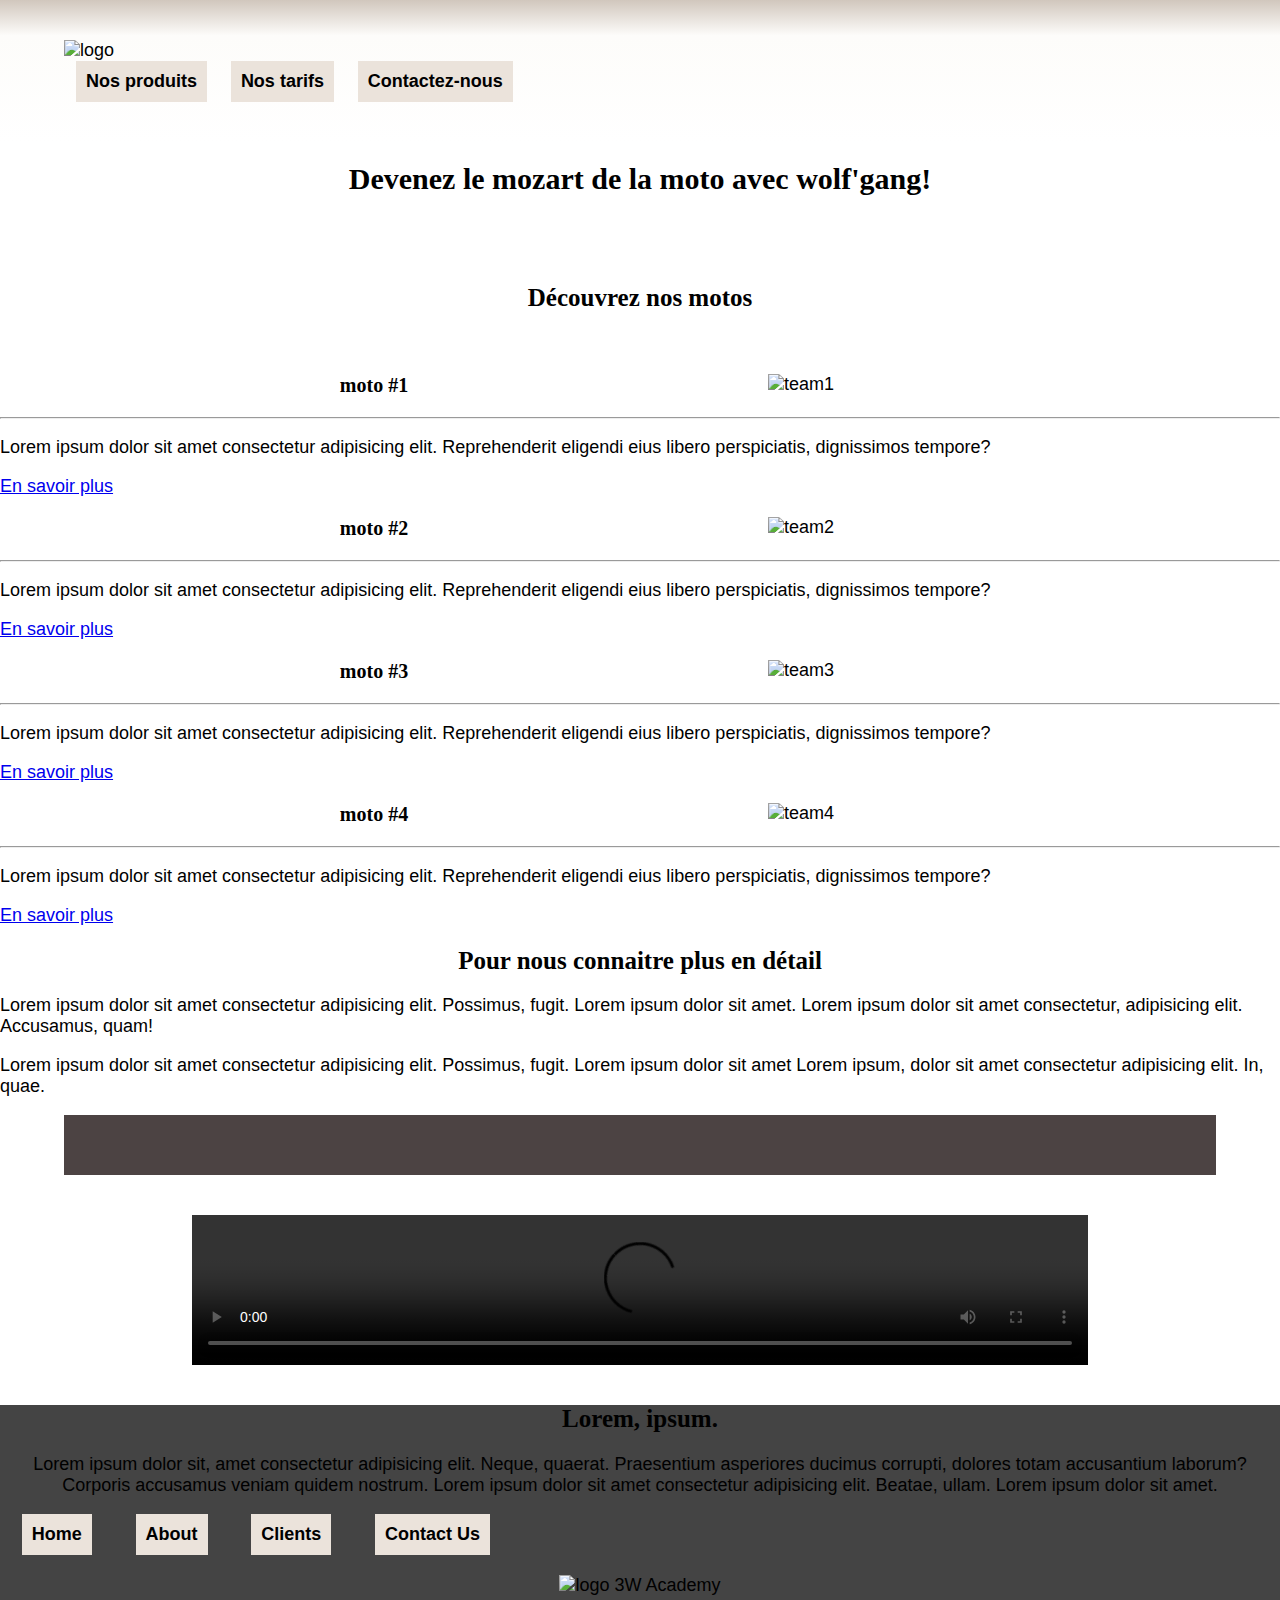
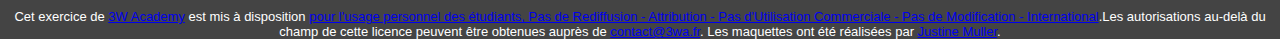
==== index.html @ e085c5de "Add files via upload" ====
<!DOCTYPE html>
<html lang="en">
<head>
    <meta charset="UTF-8">
    <meta name="viewport" content="width=device-width, initial-scale=1.0">
    <title>Wolf Gang</title>
    <script src="https://kit.fontawesome.com/9a299dc914.js" crossorigin="anonymous"></script>
    <link href="https://fonts.googleapis.com/css2?family=PT+Sans+Narrow&display=swap" rel="stylesheet">
    <!-------------------------Css------------------------->
    <link rel="stylesheet" href="css/flexslider.css" type="text/css">
    <link rel="stylesheet" href="css/style.css">
    <!-------------------------JS------------------------->
<script src="https://ajax.googleapis.com/ajax/libs/jquery/1.6.2/jquery.min.js"></script>
<script src="js/jquery.flexslider.js"></script>
<script type="text/javascript" charset="utf-8">
    $(window).load(function() {
      $('.flexslider').flexslider();
    });
  </script>

</head>
<body>
    <header>
       <div class="container">
        <img src="img/logo.svg" alt="logo">
        <nav>
         <a href="#">Nos produits</a>
         <a href="#">Nos tarifs</a>
         <a href="#">Contactez-nous</a>   
        </nav>
       </div>
    </header>
    <main>
        <section>
            <h1>Devenez le mozart de la moto avec wolf'<span>gang</span>!</h1>
            <div class="flexslider">
                <ul class="slides">
                  <li>
                    <img src="img/slider/1.jpg" />
                  </li>
                  <li>
                    <img src="img/slider/2.jpg" />
                  </li>
                  <li>
                    <img src="img/slider/3.jpg" />
                  </li>
                </ul>
              </div>
        </section>
        <section id="sec2">
            <h2>Découvrez <span>nos motos</span></h2>
                <br>
            <article class="moto1"> 
                <img src="img/team/1.jpg" alt="team1">
                <h3>moto #1</h3>
                <hr>
                <p>Lorem ipsum dolor sit amet consectetur adipisicing elit. Reprehenderit eligendi eius libero perspiciatis, dignissimos tempore?</p>
                <a href="#">En savoir plus</a>
            </article><!--
            --><article class="moto1">
                <img src="img/team/2.jpg" alt="team2">
                <h3>moto #2</h3>
                <hr>
                <p>Lorem ipsum dolor sit amet consectetur adipisicing elit. Reprehenderit eligendi eius libero perspiciatis, dignissimos tempore?</p>
                <a href="#">En savoir plus</a>
            </article><!--
            --><article class="moto1">
                <img src="img/team/3.jpg" alt="team3">
                <h3>moto #3</h3>
                <hr>
                <p>Lorem ipsum dolor sit amet consectetur adipisicing elit. Reprehenderit eligendi eius libero perspiciatis, dignissimos tempore?</p>
                <a href="#">En savoir plus</a>
            </article><!--
            --><article id="moto4">
                <img src="img/team/4.jpg" alt="team4">
                <h3>moto #4</h3>
                <hr>
                <p>Lorem ipsum dolor sit amet consectetur adipisicing elit. Reprehenderit eligendi eius libero perspiciatis, dignissimos tempore?</p>
                <a href="#">En savoir plus</a>
            </article>
        </section>
        <section id="sec3">
            <h2>Pour nous connaitre <span>plus en détail</span></h2>
            <article>
                <p>Lorem ipsum dolor sit amet consectetur adipisicing elit. Possimus, fugit. Lorem ipsum dolor sit amet. Lorem ipsum dolor sit amet consectetur, adipisicing elit. Accusamus, quam! </p>
                <p>Lorem ipsum dolor sit amet consectetur adipisicing elit. Possimus, fugit. Lorem ipsum dolor sit amet Lorem ipsum, dolor sit amet consectetur adipisicing elit. In, quae.</p>
                <a href="#"><i class="fab fa-facebook-square"></i></a>
                <a href="#"><i class="fab fa-twitter-square"></i></a>
                <a href="#"><i class="fab fa-linkedin"></i></a>
            </article><!--
            --><article>
                <video controls>

                    <source src="video/video.webm"
                            type="video/webm">
                </video>
            </article>

        </section>
    </main>
    <footer>
        <h2>Lorem, ipsum.</h2>
        <p>Lorem ipsum dolor sit, amet consectetur adipisicing elit. Neque, quaerat. Praesentium asperiores ducimus corrupti, dolores totam accusantium laborum? Corporis accusamus veniam quidem nostrum. Lorem ipsum dolor sit amet consectetur adipisicing elit. Beatae, ullam. Lorem ipsum dolor sit amet.
        </p>
        <nav>
            <a href="#">Home</a>
            <a href="#">About</a>
            <a href="#">Clients</a>
            <a href="#">Contact Us</a>
        </nav>
        <img id="logo3wa" src="https://3wa.fr/wp-content/themes/3wa2015/img/logos/big.png" alt="logo 3W Academy">
        <p id="pf">Cet exercice de <a href="#">3W Academy</a> est mis à disposition <a href="#">pour l'usage personnel des étudiants, Pas de Rediffusion - Attribution - Pas d'Utilisation Commerciale - Pas de Modification - International</a>.Les autorisations au-delà du champ de cette licence peuvent être obtenues auprès de <a href="#">contact@3wa.fr</a>. Les maquettes ont été réalisées par <a href="#">Justine Muller</a>.</p>
    </footer>
    
</body>
</html>
---- css/style.css ----
html{
    font-size: 62.5%;
}
body{
    max-width: 1400px;
    margin: auto;
    font-family: 'Athiti', sans-serif;
    font-size:1.8rem ;
}
h1, h2, h3, h4{
    font-family: 'Merienda', cursive;
    text-align: center;

}
h1{
    font-size: 3rem;
}
h2{
    font-size: 2.5rem;
}
h3{
    font-size: 2rem;
}

h4{
    font-size: 1.8rem;
    border-bottom: 1px dashed white;
    padding-bottom: 1rem;
}
.footer p{
    font-size:1.6rem ;
    text-align: center;
}



.container{
    width: 90%;
    margin: auto;
}




header{
    
    display: flex;
    justify-content: space-around; 
    padding:4rem 0;
    background: linear-gradient(to bottom, #d1c7bd 0%, rgb(253, 252, 250) 25%,rgb(255, 255, 255) 100% );
    
}
nav{
    width: 40%;
    display: flex;
    justify-content: space-around;
    align-items: center;
}
nav a{
    padding: 1rem;
    background-color: #ebe3db;
    text-decoration: none;
    color: black;
    font-weight: bold;
    display: block;
}

nav a:hover{
    background-color: #4c4343;
    color:white;
}
#divlogo{
    width: 35%;
    display: flex;
    align-items: center;
    justify-content: space-between;   
}
#divlogo a{
    text-decoration: none;
    color: black;
    text-transform: uppercase;
    font-size: 2.5rem;
}
#logo{
    width: 30%;
}
i{
    color: #9b0000;
    font-size: small;
}


#sec2 img {
    width: 40%;
    float: right;
    margin-left: 2rem;
}
#sec3 div article{
    background-color: #ebe2db;
    margin-bottom: 3rem;
    padding: 2rem 0;
}
#art2{
    margin: 0 2rem;
}
    

.figurehome img{
    display: block;
    object-fit: cover;
    max-width: 100%;
}
.figurehome{
    position: relative;
    margin: 0rem;
}
.figcaptionhome{
    display: flex;
    flex-direction: column;
    justify-content: center;
    align-items: center;
    font-size: 2rem;
    opacity: 0;
    background-color: rgba(76, 67, 67, 0.9);
    color: white;
    position: absolute;
    top: 0;
    left: 0;
    right: 0;
    bottom: 0;
}
.figurehome:hover .figcaptionhome{
    opacity: 1;
}
.figcaptionhome::after{
    border: 2px solid white;
    content: "";
    top: 1rem;
    bottom: 1rem;
    left: 1rem;
    right: 1rem;
    position: absolute;
}
#sec3 div article p{
    font-size: 1.8rem;
    padding: 0.5rem 3rem;
    border-bottom: 1px dashed grey;
     
}

#sec3 article a{
    display: block;
    width: 90%;
    text-align: center;
    margin:auto;
    color: white;
    text-decoration: none;
    background-color: #4c4343;
    padding: 1rem 0;
    transition: background-color 4s;
    
}

#sec3 article a:hover{
    background-color: #950000;
}

#sec3 div{
    display: flex;
    justify-content: space-between;
}
.footer{
    background-image: url(../images/footer-bg.jpg);
    color: white;
    display: flex;
    justify-content: space-around;
}

.footer article{
    width: 22%;
}
.footer article div i{
    color: white;
    font-size: x-large;
    margin-right: 2rem;
}
.footer article div{
    display: flex;
    justify-content: center;
}

#logo3wa{
    width: 5%;
    margin: auto;
    padding-top: 2rem;
}
footer{
    text-align: center;
    background-color: #444444;

}
#pf{
    color: white;
    font-size: small;
}

/* page About US */
video{
    width: 70%;
    display: block;
    margin: 4rem auto;
}


#secdinner{
    display: flex;
    flex-wrap: wrap;
    background-color: #ebe2db;
    padding-bottom: 3rem; 
    margin-bottom: 2rem;   
}
#secdinner article{
    width: 50%;
    text-align: center;
    }



#secdinner article:hover{
    transform: scale(1.1);
    opacity: 0.7;
    transition: 3s linear;
}


.figureabout{
    position: relative;
    margin: 4rem;
}
.figcaptionabout{
    position: absolute;
    left: 0;
    right: 0;
    bottom: -3rem;
}
.figureabout:hover .figcaptionabout{
    transform: translateY(-20rem);
    font-weight: bold;
    transition: 3s ease;
    background-color: white;
}

#secdinner article figure img{
    width: 100%;
    box-shadow: 0 0 2rem gray;
}





@media screen and (min-width:768px) and (max-width:1024px){

    #divlogo, nav{
        width: 100%;
        margin-bottom: 4rem;
    }
    nav a{
        width: 100%;
        text-align: center;
    }
    #logo{
        margin-bottom: 2rem;
    }
    header{
        flex-direction: column;
       
    }
    header div{
        flex-direction: column;   
    }
    #sec2 img{
      float: none;
      width: 100%;
      margin-left: 0rem;
    }
    

    #sec3 div{
        flex-direction: column;
    }
    #art2{
        margin: 0rem;
    }
    
}
@media screen and (max-width:767px){
    header{
        flex-direction: column;
    }
    #divlogo, nav{
        width: 100%;
        margin-bottom: 4rem;
    }
    header div{
        flex-direction: column;   
    }
    nav{
        flex-direction: column;   
    }
    nav a{
        width: 100%;
        text-align: center;
        padding: 1rem 0rem;
    }
    #sec2 img{
        float: none;
        width: 100%;
        margin-left: 0rem;
      }
  
      #sec3 div{
          flex-direction: column;
      }
      #art2{
          margin: 0rem;
      }
      .footer{
          flex-direction: column;
      }
      .footer article{
        width: 90%;
        margin: auto;
    }
    #secdinner{
        flex-direction: column;
        padding-bottom: 3rem; 
        margin-bottom: 2rem;   
    }
    #secdinner article{
        width: 100%;
        text-align: center;
        }
}
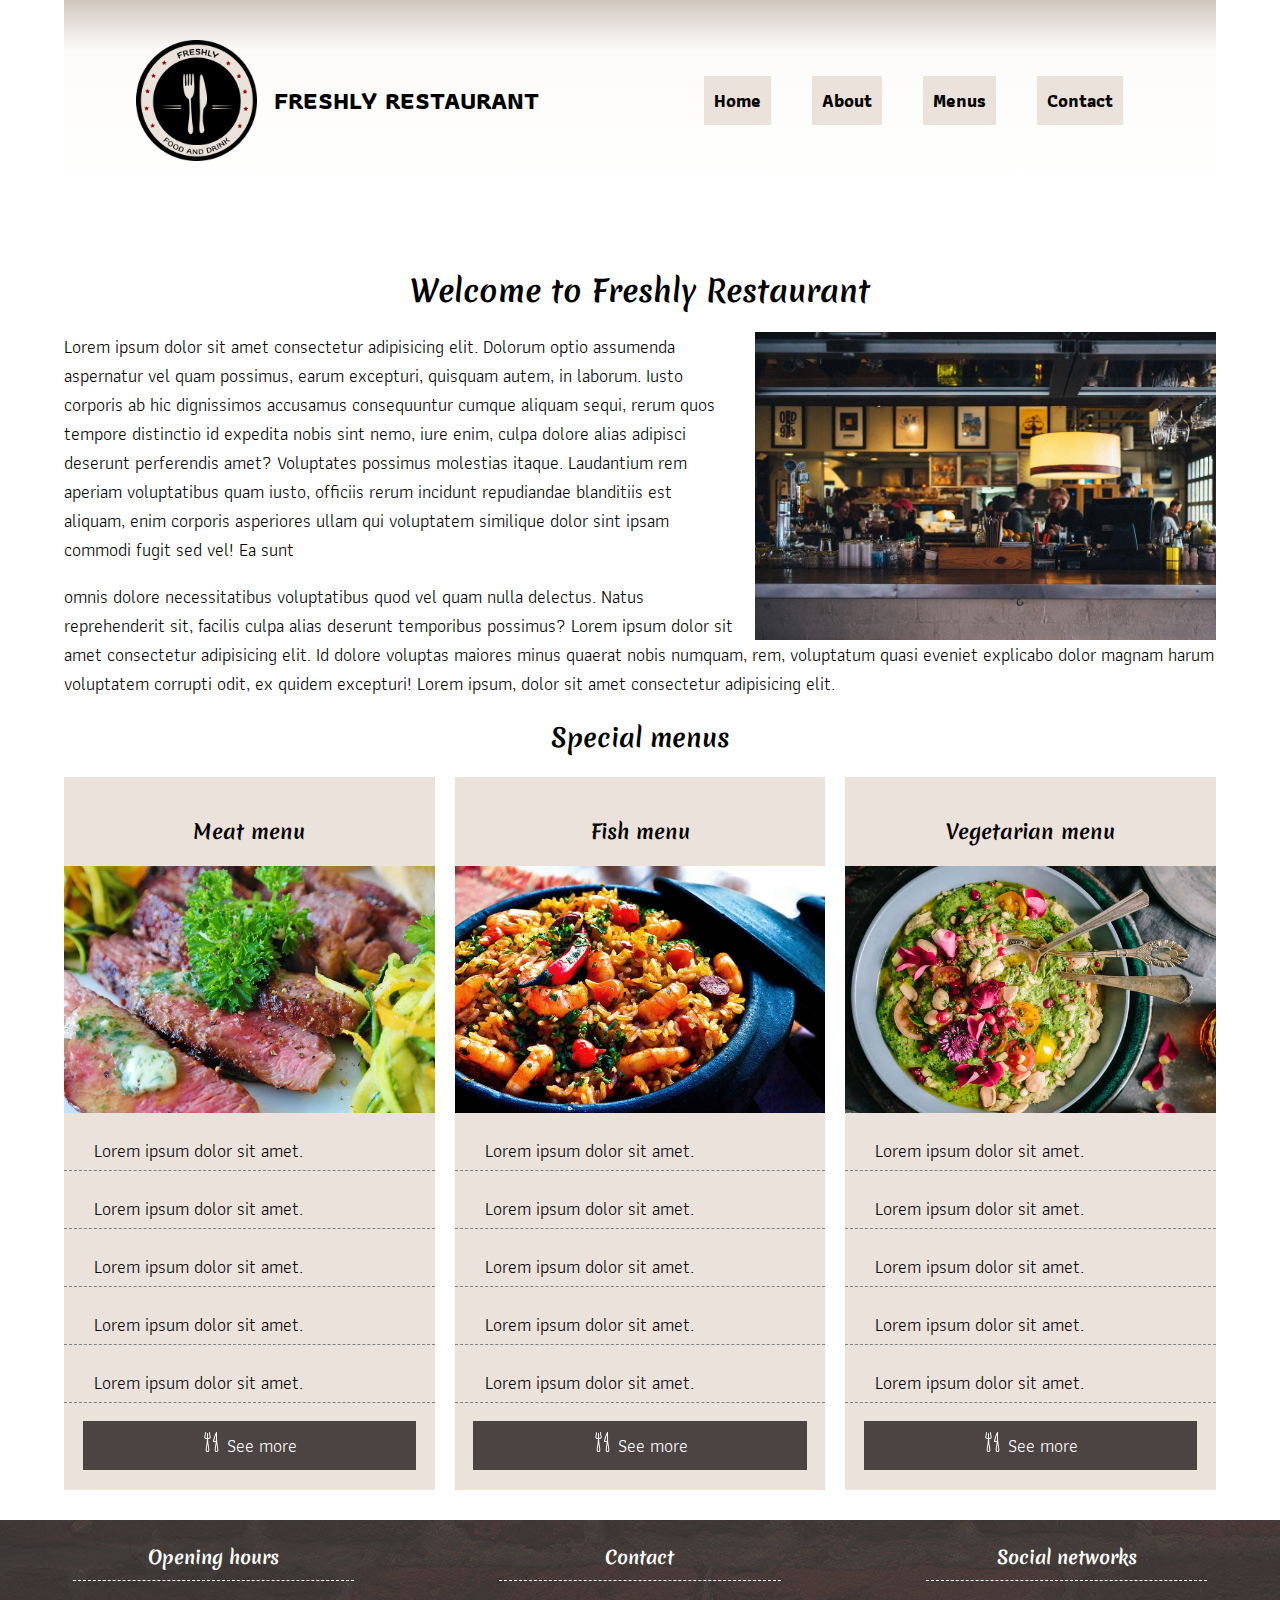
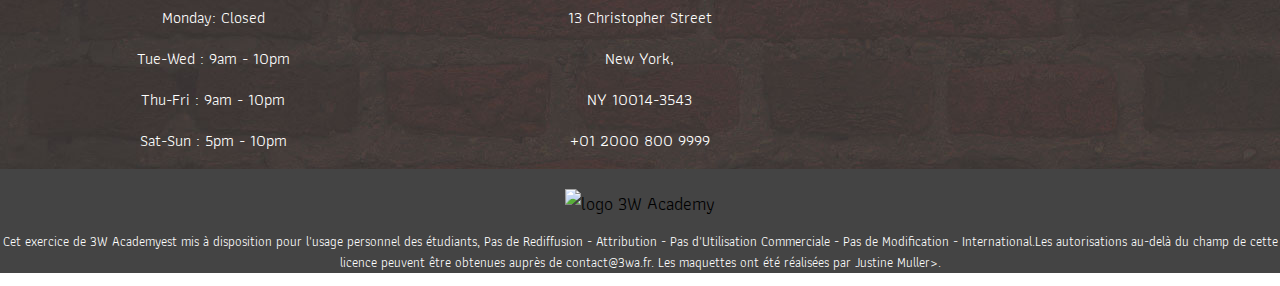
==== commit 8809e51e: "Rename home.html to index.html" ====
--- a/index.html
+++ b/index.html
@@ -3,114 +3,148 @@
 <head>
     <meta charset="UTF-8">
     <meta name="viewport" content="width=device-width, initial-scale=1.0">
-    <title>Wolf Gang</title>
+    <title>Freshly-Resto</title>
+    <!-- FontAwsome -->
     <script src="https://kit.fontawesome.com/9a299dc914.js" crossorigin="anonymous"></script>
-    <link href="https://fonts.googleapis.com/css2?family=PT+Sans+Narrow&display=swap" rel="stylesheet">
-    <!-------------------------Css------------------------->
+    <!-- GoogleFonts -->
+    <link href="https://fonts.googleapis.com/css2?family=Athiti:wght@500&family=Merienda:wght@700&display=swap" rel="stylesheet">
+
+    <!-- CSS Link -->
     <link rel="stylesheet" href="css/flexslider.css" type="text/css">
     <link rel="stylesheet" href="css/style.css">
     <!-------------------------JS------------------------->
-<script src="https://ajax.googleapis.com/ajax/libs/jquery/1.6.2/jquery.min.js"></script>
-<script src="js/jquery.flexslider.js"></script>
-<script type="text/javascript" charset="utf-8">
-    $(window).load(function() {
-      $('.flexslider').flexslider();
-    });
-  </script>
-
+    <script src="https://ajax.googleapis.com/ajax/libs/jquery/1.6.2/jquery.min.js"></script>
+    <script src="js/jquery.flexslider.js"></script>
+    <script type="text/javascript" charset="utf-8">
+        $(window).load(function() {
+        $('.flexslider').flexslider();
+        });
+    </script>
 </head>
 <body>
-    <header>
-       <div class="container">
-        <img src="img/logo.svg" alt="logo">
-        <nav>
-         <a href="#">Nos produits</a>
-         <a href="#">Nos tarifs</a>
-         <a href="#">Contactez-nous</a>   
-        </nav>
-       </div>
-    </header>
-    <main>
-        <section>
-            <h1>Devenez le mozart de la moto avec wolf'<span>gang</span>!</h1>
-            <div class="flexslider">
-                <ul class="slides">
-                  <li>
-                    <img src="img/slider/1.jpg" />
-                  </li>
-                  <li>
-                    <img src="img/slider/2.jpg" />
-                  </li>
-                  <li>
-                    <img src="img/slider/3.jpg" />
-                  </li>
-                </ul>
-              </div>
-        </section>
-        <section id="sec2">
-            <h2>Découvrez <span>nos motos</span></h2>
-                <br>
-            <article class="moto1"> 
-                <img src="img/team/1.jpg" alt="team1">
-                <h3>moto #1</h3>
-                <hr>
-                <p>Lorem ipsum dolor sit amet consectetur adipisicing elit. Reprehenderit eligendi eius libero perspiciatis, dignissimos tempore?</p>
-                <a href="#">En savoir plus</a>
-            </article><!--
-            --><article class="moto1">
-                <img src="img/team/2.jpg" alt="team2">
-                <h3>moto #2</h3>
-                <hr>
-                <p>Lorem ipsum dolor sit amet consectetur adipisicing elit. Reprehenderit eligendi eius libero perspiciatis, dignissimos tempore?</p>
-                <a href="#">En savoir plus</a>
-            </article><!--
-            --><article class="moto1">
-                <img src="img/team/3.jpg" alt="team3">
-                <h3>moto #3</h3>
-                <hr>
-                <p>Lorem ipsum dolor sit amet consectetur adipisicing elit. Reprehenderit eligendi eius libero perspiciatis, dignissimos tempore?</p>
-                <a href="#">En savoir plus</a>
-            </article><!--
-            --><article id="moto4">
-                <img src="img/team/4.jpg" alt="team4">
-                <h3>moto #4</h3>
-                <hr>
-                <p>Lorem ipsum dolor sit amet consectetur adipisicing elit. Reprehenderit eligendi eius libero perspiciatis, dignissimos tempore?</p>
-                <a href="#">En savoir plus</a>
+    <div class="container">
+        <header>
+            <div id="divlogo">
+                <img id="logo" src="images/logo.png" alt="logo"> 
+                <a href="#"><strong><i class="fas fa-star"></i> Freshly Restaurant <i class="fas fa-star"></i></strong> </a> 
+            </div>
+            <nav>          
+                <a href="#">Home</a>
+                <a href="about.html">About</a>
+                <a href="#">Menus</a>
+                <a href="#">Contact</a>
+                
+            </nav>
+            
+        </header>
+        <main>
+            <section id="sec1">
+                <div class="flexslider">
+                    <ul class="slides">
+                    <li>
+                        <img src="images/slider-01.jpg" />
+                    </li>
+                    <li>
+                        <img src="images/slider-02.jpg" />
+                    </li>
+                    <li>
+                        <img src="images/slider-03.jpg" />
+                    </li>
+                    </ul>
+                </div>
+                <h1><i class="fas fa-star"></i> Welcome to Freshly Restaurant <i class="fas fa-star"></i></h1>
+            </section>
+            <section id="sec2">
+                <img src="images/location.jpg" alt="location">
+                <p>Lorem ipsum dolor sit amet consectetur adipisicing elit. Dolorum optio assumenda aspernatur vel quam possimus, earum excepturi, quisquam autem, in laborum. Iusto corporis ab hic dignissimos accusamus consequuntur cumque aliquam sequi, rerum quos tempore distinctio id expedita nobis sint nemo, iure enim, culpa dolore alias adipisci deserunt perferendis amet? Voluptates possimus molestias itaque. Laudantium rem aperiam voluptatibus quam iusto, officiis rerum incidunt repudiandae blanditiis est aliquam, enim corporis asperiores ullam qui voluptatem similique dolor sint ipsam commodi fugit sed vel! Ea sunt </p>
+                <p>omnis dolore necessitatibus voluptatibus quod vel quam nulla delectus. Natus reprehenderit sit, facilis culpa alias deserunt temporibus possimus? Lorem ipsum dolor sit amet consectetur adipisicing elit. Id dolore voluptas maiores minus quaerat nobis numquam, rem, voluptatum quasi eveniet explicabo dolor magnam harum voluptatem corrupti odit, ex quidem excepturi! Lorem ipsum, dolor sit amet consectetur adipisicing elit.</p>
+            </section>
+            <section id="sec3">
+                <h2><i class="fas fa-star"></i> Special menus <i class="fas fa-star"></i></h2>
+                <div>
+                    <article>
+                        <h3><i class="fas fa-star"></i> Meat menu <i class="fas fa-star"></i></h3>
+                        <figure class="figurehome">
+                            <img src="images/meat-menu.jpg" alt="meat-menu">
+                            <figcaption class="figcaptionhome">
+                                <span>17 $</span>
+                                <span>soft drinks and desert included </span>
+                                <span>+taxes</span> 
+                            </figcaption>
+                        </figure>
+                        <p><i class="fas fa-star"></i> Lorem ipsum dolor sit amet.</p>
+                        <p><i class="fas fa-star"></i> Lorem ipsum dolor sit amet.</p>
+                        <p><i class="fas fa-star"></i> Lorem ipsum dolor sit amet.</p>
+                        <p><i class="fas fa-star"></i> Lorem ipsum dolor sit amet.</p>
+                        <p><i class="fas fa-star"></i> Lorem ipsum dolor sit amet.</p>
+                        <a id="link" href="#"><img src="images/fork-nife.svg" alt="fork-nife"> See more</a>
+                    </article>
+                    <article id="art2">
+                        <h3><i class="fas fa-star"></i> Fish menu <i class="fas fa-star"></i></h3>
+                        <figure class="figurehome">
+                            <img src="images/fish-menu.jpg" alt="fish-menu">
+                            <figcaption class="figcaptionhome">
+                                <span>19 $</span>
+                                <span>soft drinks and desert included </span>
+                                <span>+taxes</span> 
+                        </figcaption>
+                        </figure>
+                        <p><i class="fas fa-star"></i> Lorem ipsum dolor sit amet.</p>
+                        <p><i class="fas fa-star"></i> Lorem ipsum dolor sit amet.</p>
+                        <p><i class="fas fa-star"></i> Lorem ipsum dolor sit amet.</p>
+                        <p><i class="fas fa-star"></i> Lorem ipsum dolor sit amet.</p>
+                        <p><i class="fas fa-star"></i> Lorem ipsum dolor sit amet.</p>
+                        <a class="seemore" href="#"><img src="images/fork-nife.svg" alt="fork-nife"> See more</a>
+                    </article>
+                    <article>
+                        <h3><i class="fas fa-star"></i> Vegetarian menu <i class="fas fa-star"></i></h3>
+                        <figure class="figurehome">
+                            <img src="images/vegetarian-menu.jpg" alt="vegetarian-menu">
+                            <figcaption class="figcaptionhome">
+                                <span>18 $</span>
+                                <span>soft drinks and desert included </span>
+                                <span>+taxes</span> 
+                        </figcaption>
+                        </figure>
+                        <p><i class="fas fa-star"></i> Lorem ipsum dolor sit amet.</p>
+                        <p><i class="fas fa-star"></i> Lorem ipsum dolor sit amet.</p>
+                        <p><i class="fas fa-star"></i> Lorem ipsum dolor sit amet.</p>
+                        <p><i class="fas fa-star"></i> Lorem ipsum dolor sit amet.</p>
+                        <p><i class="fas fa-star"></i> Lorem ipsum dolor sit amet.</p>
+                        <a class="seemore" href="#"><img src="images/fork-nife.svg" alt="fork-nife"> See more</a>
+                    </article>
+                </div>
+            </section>
+        </main>
+    </div>
+    <footer>
+        <div class="footer">
+            <article>
+                <h4>Opening hours</h4>
+                <p>Monday: Closed</p>
+                <p>Tue-Wed : 9am - 10pm</p>
+                <p>Thu-Fri : 9am - 10pm</p>
+                <p>Sat-Sun : 5pm - 10pm</p>
             </article>
-        </section>
-        <section id="sec3">
-            <h2>Pour nous connaitre <span>plus en détail</span></h2>
             <article>
-                <p>Lorem ipsum dolor sit amet consectetur adipisicing elit. Possimus, fugit. Lorem ipsum dolor sit amet. Lorem ipsum dolor sit amet consectetur, adipisicing elit. Accusamus, quam! </p>
-                <p>Lorem ipsum dolor sit amet consectetur adipisicing elit. Possimus, fugit. Lorem ipsum dolor sit amet Lorem ipsum, dolor sit amet consectetur adipisicing elit. In, quae.</p>
-                <a href="#"><i class="fab fa-facebook-square"></i></a>
-                <a href="#"><i class="fab fa-twitter-square"></i></a>
-                <a href="#"><i class="fab fa-linkedin"></i></a>
-            </article><!--
-            --><article>
-                <video controls>
-
-                    <source src="video/video.webm"
-                            type="video/webm">
-                </video>
+                <h4>Contact</h4>
+                <p>13 Christopher Street</p>
+                <p>New York,</p>
+                <p>NY 10014-3543</p>
+                <p>+01 2000 800 9999</p>
             </article>
-
-        </section>
-    </main>
-    <footer>
-        <h2>Lorem, ipsum.</h2>
-        <p>Lorem ipsum dolor sit, amet consectetur adipisicing elit. Neque, quaerat. Praesentium asperiores ducimus corrupti, dolores totam accusantium laborum? Corporis accusamus veniam quidem nostrum. Lorem ipsum dolor sit amet consectetur adipisicing elit. Beatae, ullam. Lorem ipsum dolor sit amet.
-        </p>
-        <nav>
-            <a href="#">Home</a>
-            <a href="#">About</a>
-            <a href="#">Clients</a>
-            <a href="#">Contact Us</a>
-        </nav>
+            <article>
+                <h4>Social networks</h4>
+                <div>
+                    <a href="http://www.facebook.com" target="_blank" rel="noopener noreferrer"><i class="fab fa-facebook-f"></i></a>
+                    <a href="http://www.instagram.com" target="_blank" rel="noopener noreferrer">  <i class="fab fa-instagram"></i></a>
+                    <a href="http://www.pinterest.com" target="_blank" rel="noopener noreferrer"><i class="fab fa-pinterest-p"></i></a>
+                </div>    
+            </article>
+        </div>
         <img id="logo3wa" src="https://3wa.fr/wp-content/themes/3wa2015/img/logos/big.png" alt="logo 3W Academy">
-        <p id="pf">Cet exercice de <a href="#">3W Academy</a> est mis à disposition <a href="#">pour l'usage personnel des étudiants, Pas de Rediffusion - Attribution - Pas d'Utilisation Commerciale - Pas de Modification - International</a>.Les autorisations au-delà du champ de cette licence peuvent être obtenues auprès de <a href="#">contact@3wa.fr</a>. Les maquettes ont été réalisées par <a href="#">Justine Muller</a>.</p>
+        <p id="pf">Cet exercice de 3W Academyest mis à disposition pour l'usage personnel des étudiants, Pas de Rediffusion - Attribution - Pas d'Utilisation Commerciale - Pas de Modification - International.Les autorisations au-delà du champ de cette licence peuvent être obtenues auprès de contact@3wa.fr. Les maquettes ont été réalisées par Justine Muller>.</p>
     </footer>
     
 </body>
-</html>+</html>
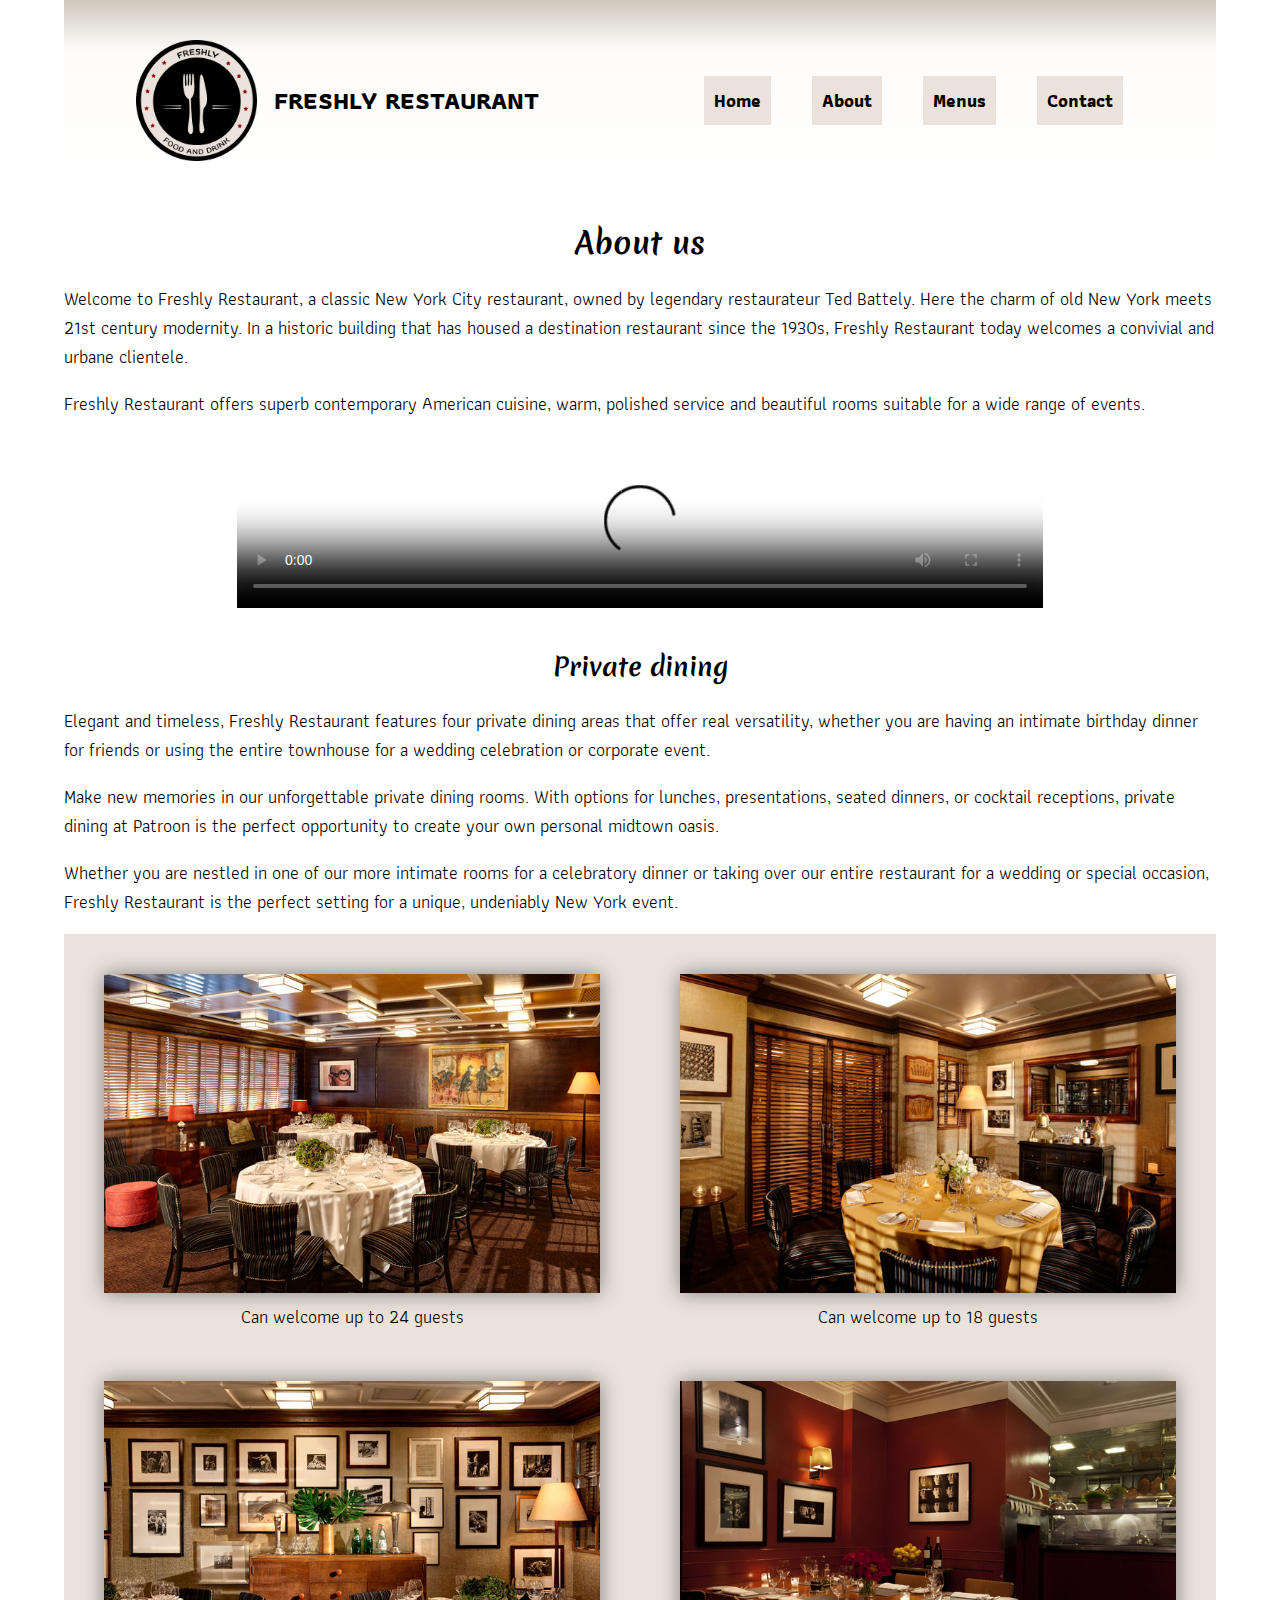
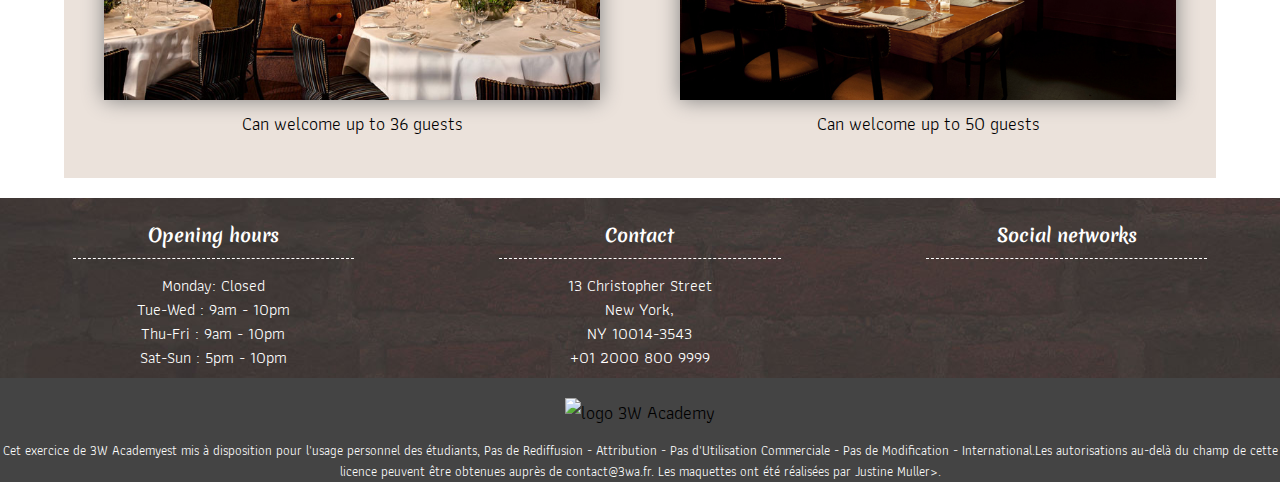
==== commit 6caf68f8: "Add files via upload" ====
--- a/index.html
+++ b/index.html
@@ -3,7 +3,7 @@
 <head>
     <meta charset="UTF-8">
     <meta name="viewport" content="width=device-width, initial-scale=1.0">
-    <title>Freshly-Resto</title>
+    <title>About Us</title>
     <!-- FontAwsome -->
     <script src="https://kit.fontawesome.com/9a299dc914.js" crossorigin="anonymous"></script>
     <!-- GoogleFonts -->
@@ -29,122 +29,95 @@
                 <a href="#"><strong><i class="fas fa-star"></i> Freshly Restaurant <i class="fas fa-star"></i></strong> </a> 
             </div>
             <nav>          
-                <a href="#">Home</a>
+                <a href="index.html">Home</a>
                 <a href="about.html">About</a>
                 <a href="#">Menus</a>
-                <a href="#">Contact</a>
+                <a href="contact.html">Contact</a>   
+            </nav>
+        </header>  
+        <main id="mainabout">
+            <section id="secabout1">
+                <h1><i class="fas fa-star"></i> About us <i class="fas fa-star"></i></h1>
+                <p>Welcome to Freshly Restaurant, a classic New York City restaurant, owned by legendary restaurateur Ted Battely. Here the charm of old New York meets 21st century modernity. In a historic building that has housed a destination restaurant since the 1930s, Freshly Restaurant today welcomes a convivial and urbane clientele.</p>
+                <p>Freshly Restaurant offers superb contemporary American cuisine, warm, polished service and beautiful rooms suitable for a wide range of events.</p>
                 
-            </nav>
-            
-        </header>
-        <main>
-            <section id="sec1">
-                <div class="flexslider">
-                    <ul class="slides">
-                    <li>
-                        <img src="images/slider-01.jpg" />
-                    </li>
-                    <li>
-                        <img src="images/slider-02.jpg" />
-                    </li>
-                    <li>
-                        <img src="images/slider-03.jpg" />
-                    </li>
-                    </ul>
+                <video poster="images/poster.png" controls  autoplay loop>
+                    <source src="cooking.mp4#" type="video/mp4">
+                </video>
+            </section>
+            <section id="secabout2">
+                <div>
+                    <h2><i class="fas fa-star"></i> Private dining <i class="fas fa-star"></i></h2>
+                    <p>Elegant and timeless, Freshly Restaurant features four private dining areas that offer real versatility, whether you are having an intimate birthday dinner for friends or using the entire townhouse for a wedding celebration or corporate event.</p>
+                    <p>Make new memories in our unforgettable private dining rooms. With options for lunches, presentations, seated dinners, or cocktail receptions, private dining at Patroon is the perfect opportunity to create your own personal midtown oasis.</p>
+                    <p>Whether you are nestled in one of our more intimate rooms for a celebratory dinner or taking over our entire restaurant for a wedding or special occasion, Freshly Restaurant is the perfect setting for a unique, undeniably New York event.</p>
                 </div>
-                <h1><i class="fas fa-star"></i> Welcome to Freshly Restaurant <i class="fas fa-star"></i></h1>
-            </section>
-            <section id="sec2">
-                <img src="images/location.jpg" alt="location">
-                <p>Lorem ipsum dolor sit amet consectetur adipisicing elit. Dolorum optio assumenda aspernatur vel quam possimus, earum excepturi, quisquam autem, in laborum. Iusto corporis ab hic dignissimos accusamus consequuntur cumque aliquam sequi, rerum quos tempore distinctio id expedita nobis sint nemo, iure enim, culpa dolore alias adipisci deserunt perferendis amet? Voluptates possimus molestias itaque. Laudantium rem aperiam voluptatibus quam iusto, officiis rerum incidunt repudiandae blanditiis est aliquam, enim corporis asperiores ullam qui voluptatem similique dolor sint ipsam commodi fugit sed vel! Ea sunt </p>
-                <p>omnis dolore necessitatibus voluptatibus quod vel quam nulla delectus. Natus reprehenderit sit, facilis culpa alias deserunt temporibus possimus? Lorem ipsum dolor sit amet consectetur adipisicing elit. Id dolore voluptas maiores minus quaerat nobis numquam, rem, voluptatum quasi eveniet explicabo dolor magnam harum voluptatem corrupti odit, ex quidem excepturi! Lorem ipsum, dolor sit amet consectetur adipisicing elit.</p>
-            </section>
-            <section id="sec3">
-                <h2><i class="fas fa-star"></i> Special menus <i class="fas fa-star"></i></h2>
-                <div>
+                <div id="secdinner">
                     <article>
-                        <h3><i class="fas fa-star"></i> Meat menu <i class="fas fa-star"></i></h3>
-                        <figure class="figurehome">
-                            <img src="images/meat-menu.jpg" alt="meat-menu">
-                            <figcaption class="figcaptionhome">
-                                <span>17 $</span>
-                                <span>soft drinks and desert included </span>
-                                <span>+taxes</span> 
+                        <figure class="figureabout">
+                            <img src="images/dining-1.jpg" alt="dining-1">
+                            <figcaption class="figcaptionabout">
+                                <span>Can welcome up to 24 guests</span> 
                             </figcaption>
                         </figure>
-                        <p><i class="fas fa-star"></i> Lorem ipsum dolor sit amet.</p>
-                        <p><i class="fas fa-star"></i> Lorem ipsum dolor sit amet.</p>
-                        <p><i class="fas fa-star"></i> Lorem ipsum dolor sit amet.</p>
-                        <p><i class="fas fa-star"></i> Lorem ipsum dolor sit amet.</p>
-                        <p><i class="fas fa-star"></i> Lorem ipsum dolor sit amet.</p>
-                        <a id="link" href="#"><img src="images/fork-nife.svg" alt="fork-nife"> See more</a>
-                    </article>
-                    <article id="art2">
-                        <h3><i class="fas fa-star"></i> Fish menu <i class="fas fa-star"></i></h3>
-                        <figure class="figurehome">
-                            <img src="images/fish-menu.jpg" alt="fish-menu">
-                            <figcaption class="figcaptionhome">
-                                <span>19 $</span>
-                                <span>soft drinks and desert included </span>
-                                <span>+taxes</span> 
-                        </figcaption>
-                        </figure>
-                        <p><i class="fas fa-star"></i> Lorem ipsum dolor sit amet.</p>
-                        <p><i class="fas fa-star"></i> Lorem ipsum dolor sit amet.</p>
-                        <p><i class="fas fa-star"></i> Lorem ipsum dolor sit amet.</p>
-                        <p><i class="fas fa-star"></i> Lorem ipsum dolor sit amet.</p>
-                        <p><i class="fas fa-star"></i> Lorem ipsum dolor sit amet.</p>
-                        <a class="seemore" href="#"><img src="images/fork-nife.svg" alt="fork-nife"> See more</a>
                     </article>
                     <article>
-                        <h3><i class="fas fa-star"></i> Vegetarian menu <i class="fas fa-star"></i></h3>
-                        <figure class="figurehome">
-                            <img src="images/vegetarian-menu.jpg" alt="vegetarian-menu">
-                            <figcaption class="figcaptionhome">
-                                <span>18 $</span>
-                                <span>soft drinks and desert included </span>
-                                <span>+taxes</span> 
-                        </figcaption>
+                        <figure class="figureabout">
+                            <img src="images/dining-2.jpg" alt="dining-2">
+                            <figcaption class="figcaptionabout">
+                                <span>Can welcome up to 18 guests</span> 
+                            </figcaption>
                         </figure>
-                        <p><i class="fas fa-star"></i> Lorem ipsum dolor sit amet.</p>
-                        <p><i class="fas fa-star"></i> Lorem ipsum dolor sit amet.</p>
-                        <p><i class="fas fa-star"></i> Lorem ipsum dolor sit amet.</p>
-                        <p><i class="fas fa-star"></i> Lorem ipsum dolor sit amet.</p>
-                        <p><i class="fas fa-star"></i> Lorem ipsum dolor sit amet.</p>
-                        <a class="seemore" href="#"><img src="images/fork-nife.svg" alt="fork-nife"> See more</a>
+                    </article>
+                    <article>
+                        <figure class="figureabout">
+                            <img src="images/dining-3.jpg" alt="dining-3">
+                            <figcaption class="figcaptionabout">
+                                <span>Can welcome up to 36 guests</span> 
+                            </figcaption>
+                        </figure>
+                    </article>
+                    <article>
+                        <figure class="figureabout">
+                            <img src="images/dining-4.jpg" alt="dining-4">
+                            <figcaption class="figcaptionabout">
+                                <span>Can welcome up to 50 guests</span> 
+                            </figcaption>
+                        </figure>
                     </article>
                 </div>
             </section>
-        </main>
+        </main>      
     </div>
-    <footer>
-        <div class="footer">
-            <article>
-                <h4>Opening hours</h4>
-                <p>Monday: Closed</p>
-                <p>Tue-Wed : 9am - 10pm</p>
-                <p>Thu-Fri : 9am - 10pm</p>
-                <p>Sat-Sun : 5pm - 10pm</p>
-            </article>
-            <article>
-                <h4>Contact</h4>
-                <p>13 Christopher Street</p>
-                <p>New York,</p>
-                <p>NY 10014-3543</p>
-                <p>+01 2000 800 9999</p>
-            </article>
-            <article>
-                <h4>Social networks</h4>
-                <div>
-                    <a href="http://www.facebook.com" target="_blank" rel="noopener noreferrer"><i class="fab fa-facebook-f"></i></a>
-                    <a href="http://www.instagram.com" target="_blank" rel="noopener noreferrer">  <i class="fab fa-instagram"></i></a>
-                    <a href="http://www.pinterest.com" target="_blank" rel="noopener noreferrer"><i class="fab fa-pinterest-p"></i></a>
-                </div>    
-            </article>
-        </div>
-        <img id="logo3wa" src="https://3wa.fr/wp-content/themes/3wa2015/img/logos/big.png" alt="logo 3W Academy">
-        <p id="pf">Cet exercice de 3W Academyest mis à disposition pour l'usage personnel des étudiants, Pas de Rediffusion - Attribution - Pas d'Utilisation Commerciale - Pas de Modification - International.Les autorisations au-delà du champ de cette licence peuvent être obtenues auprès de contact@3wa.fr. Les maquettes ont été réalisées par Justine Muller>.</p>
-    </footer>
+        <footer>
+            <div class="footer">
+                <article>
+                    <h4>Opening hours</h4>
+                    <p>Monday: Closed</p>
+                    <p>Tue-Wed : 9am - 10pm</p>
+                    <p>Thu-Fri : 9am - 10pm</p>
+                    <p>Sat-Sun : 5pm - 10pm</p>
+                </article>
+                <article>
+                    <h4>Contact</h4>
+                    <p>13 Christopher Street</p>
+                    <p>New York,</p>
+                    <p>NY 10014-3543</p>
+                    <p>+01 2000 800 9999</p>
+                </article>
+                <article>
+                    <h4>Social networks</h4>
+                    <div>
+                        <a href="http://www.facebook.com" target="_blank" rel="noopener noreferrer"><i class="fab fa-facebook-f"></i></a>
+                        <a href="http://www.instagram.com" target="_blank" rel="noopener noreferrer">  <i class="fab fa-instagram"></i></a>
+                        <a href="http://www.pinterest.com" target="_blank" rel="noopener noreferrer"><i class="fab fa-pinterest-p"></i></a>
+                       
+                    </div>    
+                </article>
+            </div>
+            <img id="logo3wa" src="https://3wa.fr/wp-content/themes/3wa2015/img/logos/big.png" alt="logo 3W Academy">
+            <p id="pf">Cet exercice de 3W Academyest mis à disposition pour l'usage personnel des étudiants, Pas de Rediffusion - Attribution - Pas d'Utilisation Commerciale - Pas de Modification - International.Les autorisations au-delà du champ de cette licence peuvent être obtenues auprès de contact@3wa.fr. Les maquettes ont été réalisées par Justine Muller>.</p>
+        </footer>
     
 </body>
-</html>
+</html>--- a/css/style.css
+++ b/css/style.css
@@ -10,7 +10,7 @@
 h1, h2, h3, h4{
     font-family: 'Merienda', cursive;
     text-align: center;
-
+    
 }
 h1{
     font-size: 3rem;
@@ -30,9 +30,8 @@
 .footer p{
     font-size:1.6rem ;
     text-align: center;
-}
-
-
+    line-height: 0.5;
+}
 
 .container{
     width: 90%;
@@ -255,6 +254,67 @@
     box-shadow: 0 0 2rem gray;
 }
 
+#sec1contact{
+    width: 60%;
+    margin: auto;  
+}
+
+#sec1contact h1, #sec1contact p{
+    text-align: center;
+}
+#sec2contact{
+    padding-bottom: 4rem;
+}
+.form1{
+    width: 45%;
+    margin: 1.5rem auto;
+    border: none;
+    display: flex;
+    flex-direction: column;
+}
+form{
+    display: flex;
+    flex-wrap: wrap;
+    background-color: #ebe3db;
+    
+}
+.form2{
+    display: flex;
+    width: 100%;
+    margin-top: 1.5rem;
+    border: none;
+    flex-direction: column;
+}
+.form1 input{
+    padding: 1rem 0;
+    border-radius: 0.5rem;
+    max-block-size: 0.9rem;
+}
+#story{
+    margin-top: 1rem;
+
+}
+#ok{
+    width: 40%;
+    margin: 2rem auto;
+    background-color: #4c4343;
+    color: white;
+    padding: 1rem 0;
+    
+}
+legend, label span{
+    font-family: 'Merienda', cursive;
+    font-size: x-large;
+}
+
+label i{
+    font-size: xx-small;
+}
+#guest{
+    padding-left: 0.5rem;
+}
+
+
 
 
 
@@ -292,6 +352,10 @@
     #art2{
         margin: 0rem;
     }
+    .form1{
+        width: 40%;
+    }
+
     
 }
 @media screen and (max-width:767px){
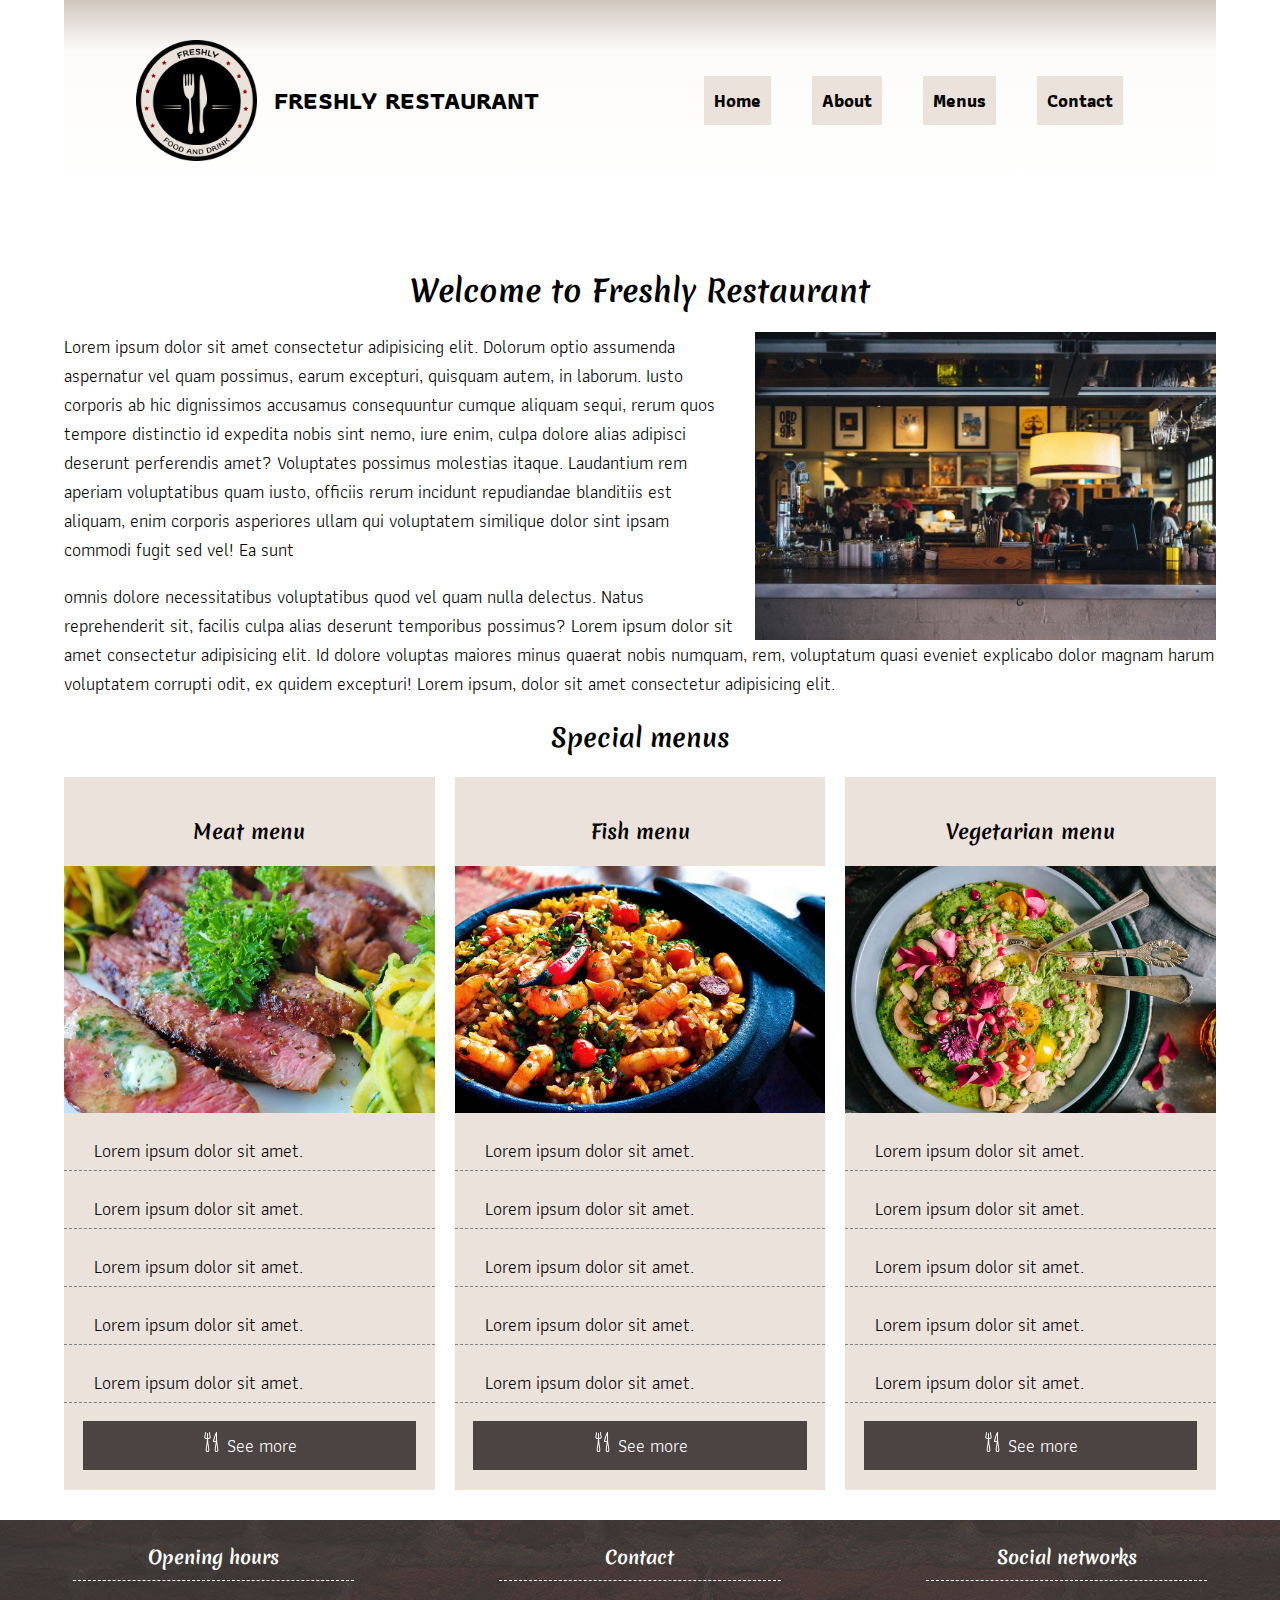
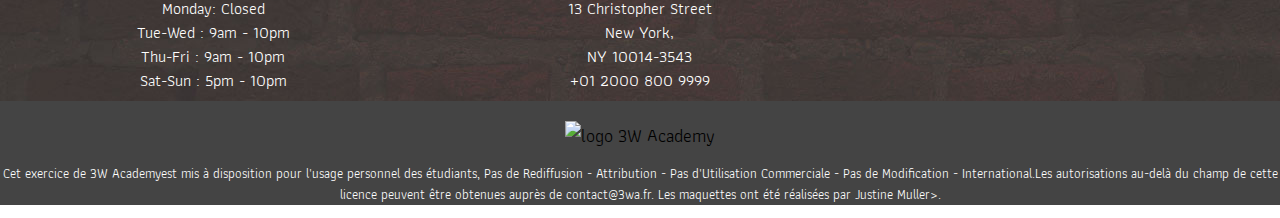
==== commit 05a7fc5d: "Add files via upload" ====
--- a/index.html
+++ b/index.html
@@ -3,7 +3,7 @@
 <head>
     <meta charset="UTF-8">
     <meta name="viewport" content="width=device-width, initial-scale=1.0">
-    <title>About Us</title>
+    <title>Freshly-Resto</title>
     <!-- FontAwsome -->
     <script src="https://kit.fontawesome.com/9a299dc914.js" crossorigin="anonymous"></script>
     <!-- GoogleFonts -->
@@ -31,93 +31,120 @@
             <nav>          
                 <a href="index.html">Home</a>
                 <a href="about.html">About</a>
-                <a href="#">Menus</a>
-                <a href="contact.html">Contact</a>   
+                <a href="menus.html">Menus</a>
+                <a href="contact.html">Contact</a>
+                
             </nav>
-        </header>  
-        <main id="mainabout">
-            <section id="secabout1">
-                <h1><i class="fas fa-star"></i> About us <i class="fas fa-star"></i></h1>
-                <p>Welcome to Freshly Restaurant, a classic New York City restaurant, owned by legendary restaurateur Ted Battely. Here the charm of old New York meets 21st century modernity. In a historic building that has housed a destination restaurant since the 1930s, Freshly Restaurant today welcomes a convivial and urbane clientele.</p>
-                <p>Freshly Restaurant offers superb contemporary American cuisine, warm, polished service and beautiful rooms suitable for a wide range of events.</p>
-                
-                <video poster="images/poster.png" controls  autoplay loop>
-                    <source src="cooking.mp4#" type="video/mp4">
-                </video>
+            
+        </header>
+        <main>
+            <section id="sec1">
+                <div class="flexslider">
+                    <ul class="slides">
+                    <li>
+                        <img src="images/slider-01.jpg" />
+                    </li>
+                    <li>
+                        <img src="images/slider-02.jpg" />
+                    </li>
+                    <li>
+                        <img src="images/slider-03.jpg" />
+                    </li>
+                    </ul>
+                </div>
+                <h1><i class="fas fa-star"></i> Welcome to Freshly Restaurant <i class="fas fa-star"></i></h1>
             </section>
-            <section id="secabout2">
+            <section id="sec2">
+                <img src="images/location.jpg" alt="location">
+                <p>Lorem ipsum dolor sit amet consectetur adipisicing elit. Dolorum optio assumenda aspernatur vel quam possimus, earum excepturi, quisquam autem, in laborum. Iusto corporis ab hic dignissimos accusamus consequuntur cumque aliquam sequi, rerum quos tempore distinctio id expedita nobis sint nemo, iure enim, culpa dolore alias adipisci deserunt perferendis amet? Voluptates possimus molestias itaque. Laudantium rem aperiam voluptatibus quam iusto, officiis rerum incidunt repudiandae blanditiis est aliquam, enim corporis asperiores ullam qui voluptatem similique dolor sint ipsam commodi fugit sed vel! Ea sunt </p>
+                <p>omnis dolore necessitatibus voluptatibus quod vel quam nulla delectus. Natus reprehenderit sit, facilis culpa alias deserunt temporibus possimus? Lorem ipsum dolor sit amet consectetur adipisicing elit. Id dolore voluptas maiores minus quaerat nobis numquam, rem, voluptatum quasi eveniet explicabo dolor magnam harum voluptatem corrupti odit, ex quidem excepturi! Lorem ipsum, dolor sit amet consectetur adipisicing elit.</p>
+            </section>
+            <section id="sec3">
+                <h2><i class="fas fa-star"></i> Special menus <i class="fas fa-star"></i></h2>
                 <div>
-                    <h2><i class="fas fa-star"></i> Private dining <i class="fas fa-star"></i></h2>
-                    <p>Elegant and timeless, Freshly Restaurant features four private dining areas that offer real versatility, whether you are having an intimate birthday dinner for friends or using the entire townhouse for a wedding celebration or corporate event.</p>
-                    <p>Make new memories in our unforgettable private dining rooms. With options for lunches, presentations, seated dinners, or cocktail receptions, private dining at Patroon is the perfect opportunity to create your own personal midtown oasis.</p>
-                    <p>Whether you are nestled in one of our more intimate rooms for a celebratory dinner or taking over our entire restaurant for a wedding or special occasion, Freshly Restaurant is the perfect setting for a unique, undeniably New York event.</p>
-                </div>
-                <div id="secdinner">
                     <article>
-                        <figure class="figureabout">
-                            <img src="images/dining-1.jpg" alt="dining-1">
-                            <figcaption class="figcaptionabout">
-                                <span>Can welcome up to 24 guests</span> 
+                        <h3><i class="fas fa-star"></i> Meat menu <i class="fas fa-star"></i></h3>
+                        <figure class="figurehome">
+                            <img src="images/meat-menu.jpg" alt="meat-menu">
+                            <figcaption class="figcaptionhome">
+                                <span>17 $</span>
+                                <span>soft drinks and desert included </span>
+                                <span>+taxes</span> 
                             </figcaption>
                         </figure>
+                        <p><i class="fas fa-star"></i> Lorem ipsum dolor sit amet.</p>
+                        <p><i class="fas fa-star"></i> Lorem ipsum dolor sit amet.</p>
+                        <p><i class="fas fa-star"></i> Lorem ipsum dolor sit amet.</p>
+                        <p><i class="fas fa-star"></i> Lorem ipsum dolor sit amet.</p>
+                        <p><i class="fas fa-star"></i> Lorem ipsum dolor sit amet.</p>
+                        <a href="#sec3"><img src="images/fork-nife.svg" alt="fork-nife"> See more</a>
+                    </article>
+                    <article id="art2">
+                        <h3><i class="fas fa-star"></i> Fish menu <i class="fas fa-star"></i></h3>
+                        <figure class="figurehome">
+                            <img src="images/fish-menu.jpg" alt="fish-menu">
+                            <figcaption class="figcaptionhome">
+                                <span>19 $</span>
+                                <span>soft drinks and desert included </span>
+                                <span>+taxes</span> 
+                        </figcaption>
+                        </figure>
+                        <p><i class="fas fa-star"></i> Lorem ipsum dolor sit amet.</p>
+                        <p><i class="fas fa-star"></i> Lorem ipsum dolor sit amet.</p>
+                        <p><i class="fas fa-star"></i> Lorem ipsum dolor sit amet.</p>
+                        <p><i class="fas fa-star"></i> Lorem ipsum dolor sit amet.</p>
+                        <p><i class="fas fa-star"></i> Lorem ipsum dolor sit amet.</p>
+                        <a class="seemore" href="#sec3"><img src="images/fork-nife.svg" alt="fork-nife"> See more</a>
                     </article>
                     <article>
-                        <figure class="figureabout">
-                            <img src="images/dining-2.jpg" alt="dining-2">
-                            <figcaption class="figcaptionabout">
-                                <span>Can welcome up to 18 guests</span> 
-                            </figcaption>
+                        <h3><i class="fas fa-star"></i> Vegetarian menu <i class="fas fa-star"></i></h3>
+                        <figure class="figurehome">
+                            <img src="images/vegetarian-menu.jpg" alt="vegetarian-menu">
+                            <figcaption class="figcaptionhome">
+                                <span>18 $</span>
+                                <span>soft drinks and desert included </span>
+                                <span>+taxes</span> 
+                        </figcaption>
                         </figure>
-                    </article>
-                    <article>
-                        <figure class="figureabout">
-                            <img src="images/dining-3.jpg" alt="dining-3">
-                            <figcaption class="figcaptionabout">
-                                <span>Can welcome up to 36 guests</span> 
-                            </figcaption>
-                        </figure>
-                    </article>
-                    <article>
-                        <figure class="figureabout">
-                            <img src="images/dining-4.jpg" alt="dining-4">
-                            <figcaption class="figcaptionabout">
-                                <span>Can welcome up to 50 guests</span> 
-                            </figcaption>
-                        </figure>
+                        <p><i class="fas fa-star"></i> Lorem ipsum dolor sit amet.</p>
+                        <p><i class="fas fa-star"></i> Lorem ipsum dolor sit amet.</p>
+                        <p><i class="fas fa-star"></i> Lorem ipsum dolor sit amet.</p>
+                        <p><i class="fas fa-star"></i> Lorem ipsum dolor sit amet.</p>
+                        <p><i class="fas fa-star"></i> Lorem ipsum dolor sit amet.</p>
+                        <a class="seemore" href="#sec3"><img src="images/fork-nife.svg" alt="fork-nife"> See more</a>
                     </article>
                 </div>
             </section>
-        </main>      
+        </main>
     </div>
-        <footer>
-            <div class="footer">
-                <article>
-                    <h4>Opening hours</h4>
-                    <p>Monday: Closed</p>
-                    <p>Tue-Wed : 9am - 10pm</p>
-                    <p>Thu-Fri : 9am - 10pm</p>
-                    <p>Sat-Sun : 5pm - 10pm</p>
-                </article>
-                <article>
-                    <h4>Contact</h4>
-                    <p>13 Christopher Street</p>
-                    <p>New York,</p>
-                    <p>NY 10014-3543</p>
-                    <p>+01 2000 800 9999</p>
-                </article>
-                <article>
-                    <h4>Social networks</h4>
-                    <div>
-                        <a href="http://www.facebook.com" target="_blank" rel="noopener noreferrer"><i class="fab fa-facebook-f"></i></a>
-                        <a href="http://www.instagram.com" target="_blank" rel="noopener noreferrer">  <i class="fab fa-instagram"></i></a>
-                        <a href="http://www.pinterest.com" target="_blank" rel="noopener noreferrer"><i class="fab fa-pinterest-p"></i></a>
-                       
-                    </div>    
-                </article>
-            </div>
-            <img id="logo3wa" src="https://3wa.fr/wp-content/themes/3wa2015/img/logos/big.png" alt="logo 3W Academy">
-            <p id="pf">Cet exercice de 3W Academyest mis à disposition pour l'usage personnel des étudiants, Pas de Rediffusion - Attribution - Pas d'Utilisation Commerciale - Pas de Modification - International.Les autorisations au-delà du champ de cette licence peuvent être obtenues auprès de contact@3wa.fr. Les maquettes ont été réalisées par Justine Muller>.</p>
-        </footer>
+    <footer>
+        <div class="footer">
+            <article>
+                <h4>Opening hours</h4>
+                <p>Monday: Closed</p>
+                <p>Tue-Wed : 9am - 10pm</p>
+                <p>Thu-Fri : 9am - 10pm</p>
+                <p>Sat-Sun : 5pm - 10pm</p>
+            </article>
+            <article>
+                <h4>Contact</h4>
+                <p>13 Christopher Street</p>
+                <p>New York,</p>
+                <p>NY 10014-3543</p>
+                <p>+01 2000 800 9999</p>
+            </article>
+            <article>
+                <h4>Social networks</h4>
+                <div>
+                    <a href="http://www.facebook.com" target="_blank" rel="noopener noreferrer"><i class="fab fa-facebook-f"></i></a>
+                    <a href="http://www.instagram.com" target="_blank" rel="noopener noreferrer">  <i class="fab fa-instagram"></i></a>
+                    <a href="http://www.pinterest.com" target="_blank" rel="noopener noreferrer"><i class="fab fa-pinterest-p"></i></a>
+                </div>    
+            </article>
+        </div>
+        <img id="logo3wa" src="https://3wa.fr/wp-content/themes/3wa2015/img/logos/big.png" alt="logo 3W Academy">
+        <p id="pf">Cet exercice de 3W Academyest mis à disposition pour l'usage personnel des étudiants, Pas de Rediffusion - Attribution - Pas d'Utilisation Commerciale - Pas de Modification - International.Les autorisations au-delà du champ de cette licence peuvent être obtenues auprès de contact@3wa.fr. Les maquettes ont été réalisées par Justine Muller>.</p>
+    </footer>
     
 </body>
 </html>--- a/css/style.css
+++ b/css/style.css
@@ -314,6 +314,65 @@
     padding-left: 0.5rem;
 }
 
+#sec1menus, #sec2menus, #sec3menus, #sec4menus{
+    text-align: center;
+    margin-bottom: 2rem;
+}
+
+#sec2menus article figure img{
+    max-width: 100%;
+}
+#sec3menus article figure img{
+    max-width: 100%;
+}
+#sec4menus article figure img{
+    max-width: 100%;
+}
+#sec2menus article, #sec3menus article, #sec4menus article{
+    display:flex;
+    justify-content: space-between;
+    flex-wrap: wrap;
+    background-color: #ebe3db;
+    padding: 1rem;
+    
+}
+.figcaptionmenus img{
+    width: 20%;
+}
+
+.figuremenus{
+    position: relative;
+    margin: 1rem;
+    width: 30%;
+}
+.figcaptionmenus{
+    display: flex;
+    flex-direction: column;
+    justify-content: center;
+    align-items: center;
+    font-size: 2rem;
+    opacity: 0;
+    background-color: rgba(76, 67, 67, 0.9);
+    color: white;
+    position: absolute;
+    top: 0;
+    left: 0;
+    right: 0;
+    bottom: 0;
+}
+.figuremenus:hover .figcaptionmenus{
+    opacity: 1;
+    transform: scale(1.1);
+}
+.figcaptionmenus::after{
+    border: 2px solid white;
+    content: "";
+    top: 1rem;
+    bottom: 1rem;
+    left: 1rem;
+    right: 1rem;
+    position: absolute;
+}
 
 
 
